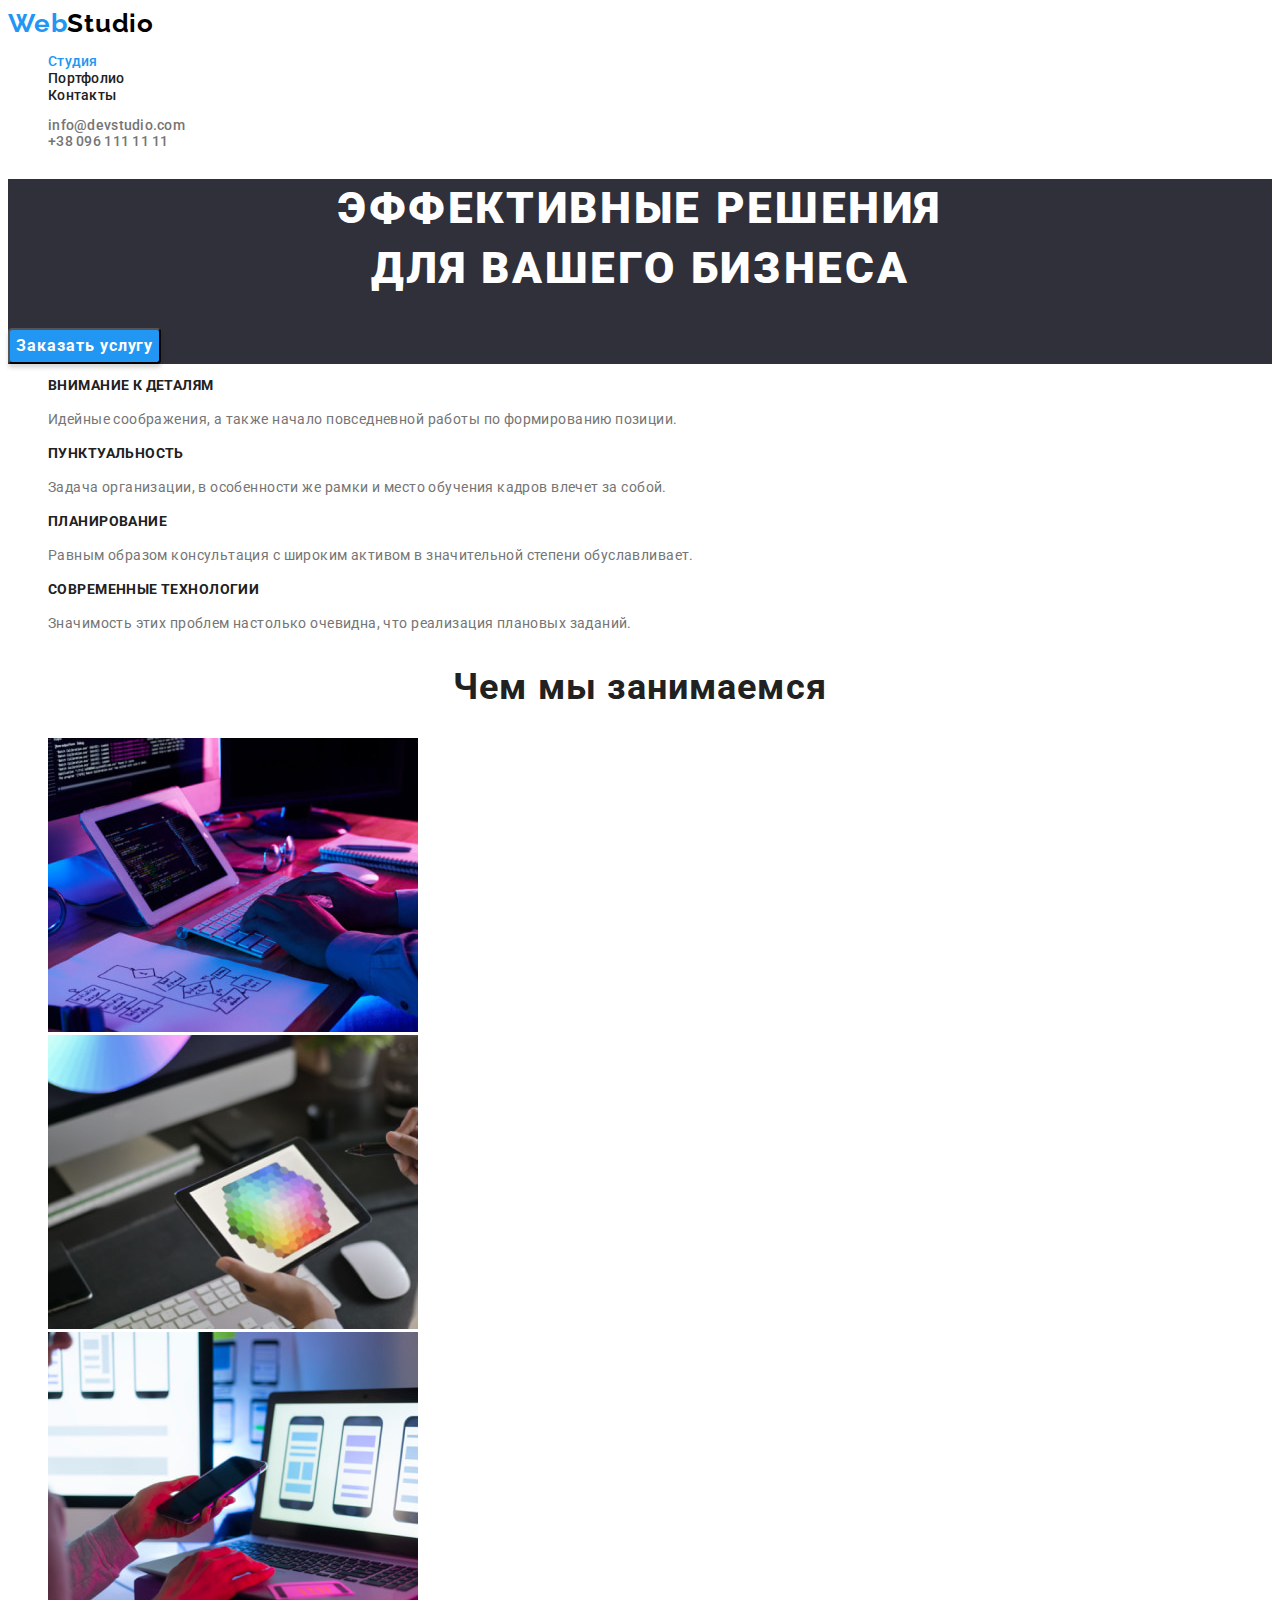
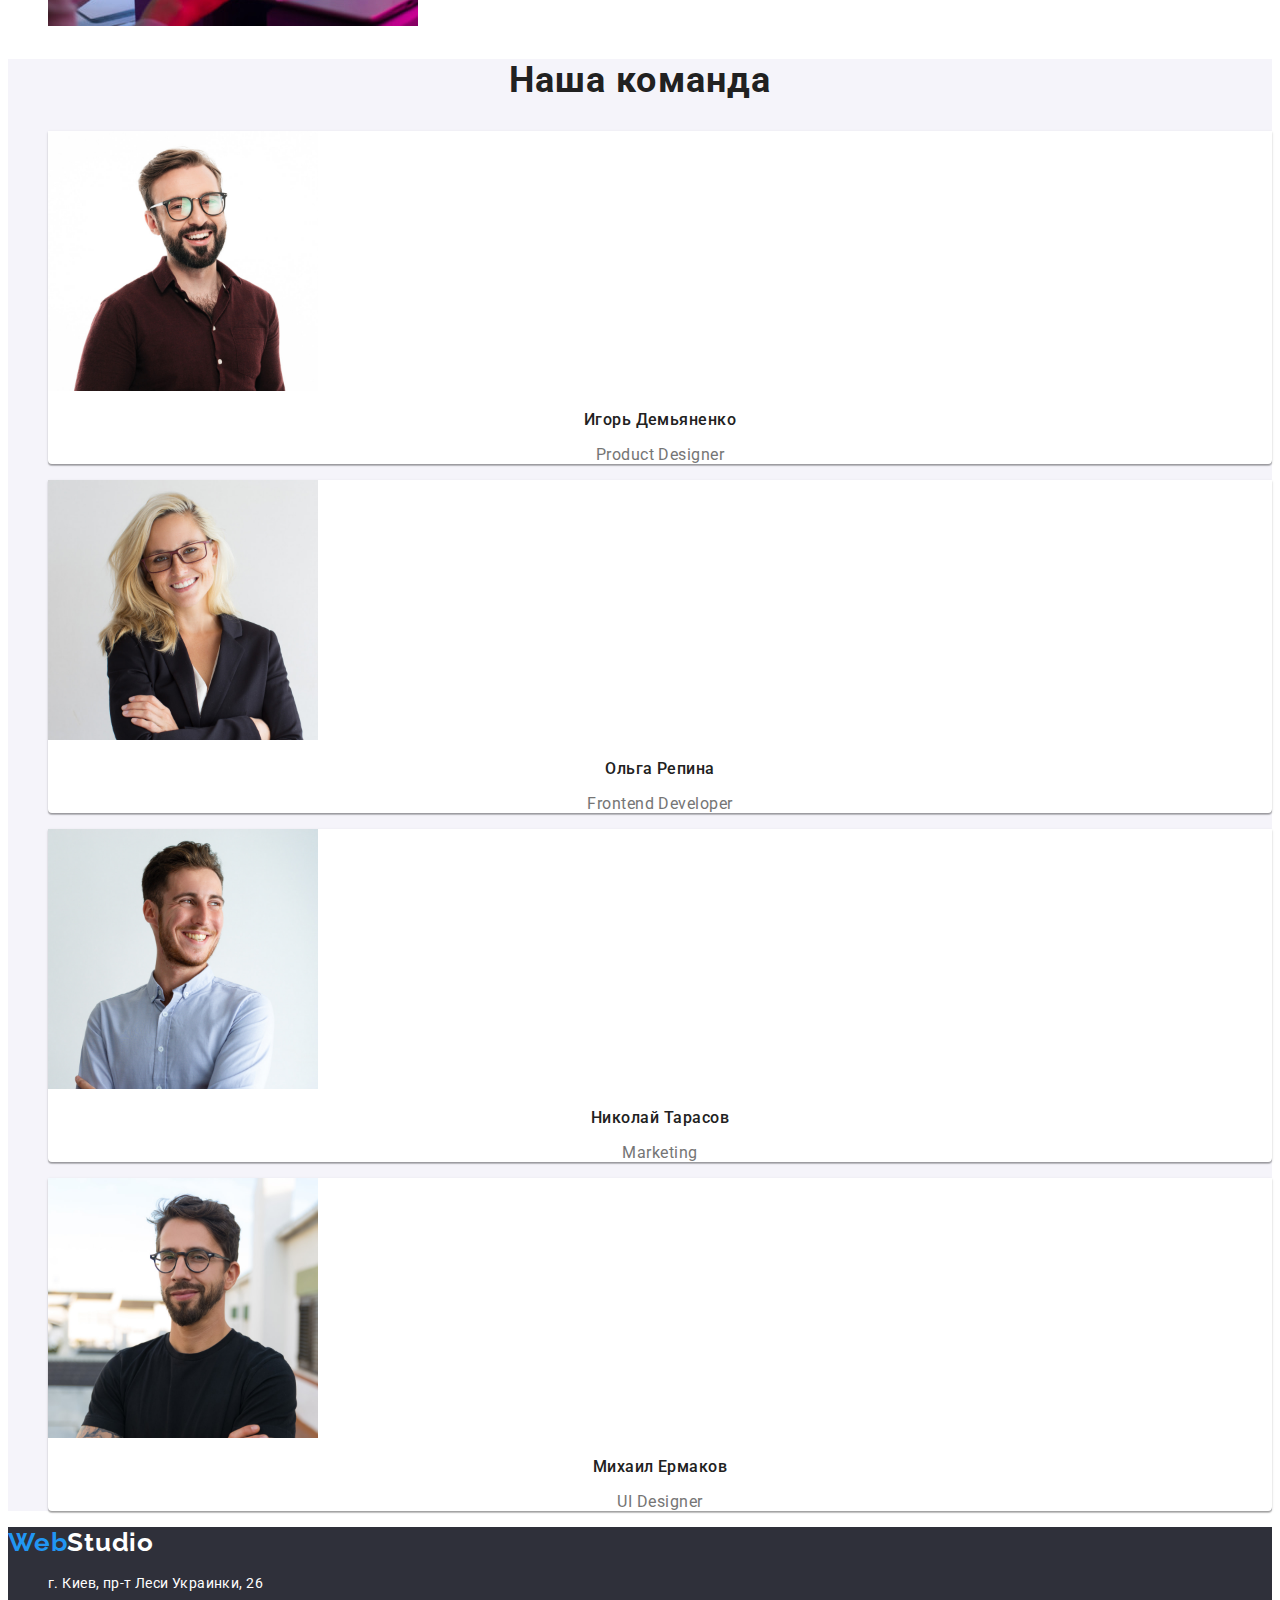
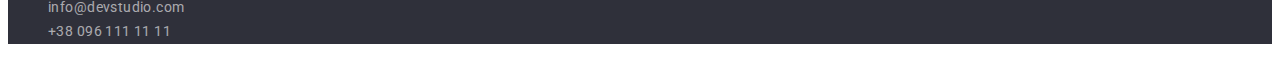
==== index.html @ be2baf66 "Додає файли проекта" ====
<!DOCTYPE html>
<html lang="ru">
<head>
    <meta charset="UTF-8">
    <meta http-equiv="X-UA-Compatible" content="IE=edge">
    <meta name="viewport" content="width=device-width, initial-scale=1.0">
    <link rel="preconnect" href="https://fonts.googleapis.com">
    <link rel="preconnect" href="https://fonts.gstatic.com" crossorigin>
    <link href="https://fonts.googleapis.com/css2?family=Raleway:wght@700&family=Roboto:wght@400;500;700;900&display=swap" rel="stylesheet">
    <link rel="stylesheet" href="./css/styles.css">
    <link rel="stylesheet" href="https://cdnjs.cloudflare.com/ajax/libs/modern-normalize/1.1.0/modern-normalize.min.css" integrity="sha512-wpPYUAdjBVSE4KJnH1VR1HeZfpl1ub8YT/NKx4PuQ5NmX2tKuGu6U/JRp5y+Y8XG2tV+wKQpNHVUX03MfMFn9Q==" crossorigin="anonymous" referrerpolicy="no-referrer" />

    <title lang="en">WebStudio</title>
    
</head>

<body class="body">
    <header class="header">
        <a class="link logo" href="./index.html" lang="en">Web<span class="logo-style">Studio</span></a>
        <nav class="nav">            
            <ul class="list nav-list">
                <li class="item"><a class="link nav-link current" href="./index.html">Студия</a></li>
                <li class="item"><a class="link nav-link" href="./portfolio.html">Портфолио</a></li>
                <li class="item"><a class="link nav-link" href="">Контакты</a></li>
            </ul>                
        </nav>
            <ul class="list header-contacts">
                <li><a class="link header-email" href="mailto:info@devstudio.com">info@devstudio.com</a></li>
                <li><a class="link header-phone" href="tel:+380961111111">+38 096 111 11 11</a></li>
            </ul>
    </header>

    <main>
            <section class="hero-section">
                <h1 class="hero-slogan">Эффективные решения <br> для вашего бизнеса</h1>
                <button class="btn" type="button">Заказать услугу</button>
            </section>
            
            <section class="features-section">
            
                <!-- Заголовок h2 раздела "Особенности" нужно скрыть-->
            
                <h2 class="features-title visually-hidden">Особенности</h2>
                <ul class="list features-list">
                    <li class="features-item">
                        <h3 class="features-subtitle">Внимание к деталям</h3>
                        <p class="features-text">Идейные соображения, а также начало повседневной работы по формированию позиции.</p>
                    </li>
                    <li class="features-item">
                        <h3 class="features-subtitle">Пунктуальность</h3>
                        <p class="features-text">Задача организации, в особенности же рамки и место обучения кадров влечет за собой.</p>
                    </li>
                    <li class="features-item">
                        <h3 class="features-subtitle">Планирование</h3>
                        <p class="features-text">Равным образом консультация с широким активом в значительной степени обуславливает.</p>
                    </li>
                    <li class="features-item">
                        <h3 class="features-subtitle">Современные технологии</h3>
                        <p class="features-text">Значимость этих проблем настолько очевидна, что реализация плановых заданий.</p>
                    </li>
                </ul>
            </section>
            
            <section class="activities-section">
                <h2 class="activities-title">Чем мы занимаемся</h2>
                <ul class="list activities-list">
                    <li class="activities-item"><img src="./images/activities/activity.jpg" alt="создание вебсайтов" width="370" height="294"></li>
                    <li class="activities-item"><img src="./images/activities/activity3.jpg" alt="услуги дизайна" width="370" height="294"></li>
                    <li class="activities-item"><img src="./images/activities/activity2.jpg" alt="разработка мобильных приложений" width="370" height="294"></li>
                </ul>
            
            </section>
            
            <section class="team-section">
                <h2 class="team-title">Наша команда</h2>
                <ul class="list team-list">
                    <li class="team-item">
                        <img class="team-item-img" src="./images/team/product-designer.jpg" alt="Игорь Демьяненко" width="270" height="260">
                        <h3 class="team-subtitle">Игорь Демьяненко</h3>
                        <p class="team-text" lang="en">Product Designer</p>
                    </li>
                    <li class="team-item">
                        <img class="team-item-img" src="./images/team/frontend-developer.jpg" alt="Ольга Репина" width="270" height="260">
                        <h3 class="team-subtitle">Ольга Репина</h3>
                        <p class="team-text" lang="en">Frontend Developer</p>
                    </li>
                    <li class="team-item">
                        <img class="team-item-img" src="./images/team/marketing.jpg" alt="Николай Тарасов" width="270" height="260">
                        <h3 class="team-subtitle">Николай Тарасов</h3>
                        <p class="team-text" lang="en">Marketing</p>
                    </li>
                    <li class="team-item">
                        <img class="team-item-img" src="./images/team/ui-designer.jpg" alt="Михаил Ермаков" width="270" height="260">
                        <h3 class="team-subtitle">Михаил Ермаков</h3>
                        <p class="team-text" lang="en">UI Designer</p>
                    </li>
                </ul>                
            </section>
    </main>
    <footer class="footer">
        <a class="link logo" href="./index.html" lang="en">Web<span class="logo-style-footer">Studio</span></a>
        <address class="footer-address">
            <ul class="list footer-list">
                <li>
                    <a class="link footer-address-map" href="https://goo.gl/maps/XeqfAgBL67WMoKfA7" target="_blank" rel="noopener nofollow">г. Киев, пр-т Леси Украинки, 26</a>
                </li>
                <li>
                    <a class="link footer-email" href="mailto:info@devstudio.com">info@devstudio.com</a>
                </li>
                <li>
                    <a class="link footer-phone" href="tel:+380961111111">+38 096 111 11 11</a>
                </li>
            </ul>
        </address>
    </footer>  
</body>
</html>
---- css/styles.css ----
:root {
    --main-font: 'Roboto', sans-serif;
    --secondary-font: 'Raleway', sans-serif;

    /* text-colors */
    --main-color: #212121;
    --secondary-color: #757575;
    --accent-color: #2196F3;
    --secondary-accent-color: #188CE8;
    --white-text-color: #FFFFFF;
    --black-text-color: #000000;

    /* background-colors */
    --main-bg-color: #FFFFFF;
    --secondary-bg-color: #F5F4FA;
    --dark-bg-color: #2F303A; 
}   

.body {
    font-family: var(--main-font);
    font-weight: 400;
    font-size: 14px;
    letter-spacing: 0.03em;
    color: var(--secondary-color);
    background-color: var(--white-text-color);
}

.link {
    text-decoration: none;
}

.list {
    list-style: none;
}
/* 
==========================
header-section
==========================
*/
.header {
    background: var(--main-bg-color);
}

.item {
    font-weight: 500;
    font-size: 14px;
    line-height: 16px;
    letter-spacing: 0.02em;
    color: var(--main-color)
}

.header-contacts {
    font-weight: 500;
    font-size: 14px;
    line-height: 1.14;
    letter-spacing: 0.02em;
    color: var(--secondary-color);
}

.logo {
    font-family: var(--secondary-font);
    font-weight: 700;
    font-size: 26px;
    line-height: 1.19;
    letter-spacing: 0.03em;
    color: var(--accent-color);
}

.logo-style {
    font-family: var(--secondary-font);
    font-weight: 700;
    font-size: 26px;
    line-height: 1.19;
    letter-spacing: 0.03em;
    color: var(--black-text-color);
}

.header-email,
.header-phone {
    color: currentColor;
}

.nav-link {
    font-weight: 500;
    font-size: 14px;
    line-height: 1.14;
    letter-spacing: 0.02em;
    color: currentColor;
}


.nav-list .nav-link:hover,
.nav-list .nav-link:focus {
    color: var(--accent-color);
}

.nav-list .nav-link:active {
    color: var(--accent-color);
}

.nav-list .nav-link.current {
    color: var(--accent-color);
}

.header-contacts .header-email:hover,
.header-contacts .header-email:focus {
    color: var(--accent-color);
}

.header-contacts .header-email:active {
    color: var(--accent-color);
}

.header-contacts .header-phone:hover,
.header-contacts .header-phone:focus {
    color: var(--accent-color);
}

.header-contacts .header-phone:active {
    color: var(--accent-color);
}

/* 
==========================
hero-section
==========================
*/

.hero-section {
    background-color: var(--dark-bg-color);
}

.hero-slogan {
    font-weight: 900;
    font-size: 44px;
    line-height: 1.36;
    text-align: center;
    letter-spacing: 0.06em;
    text-transform: uppercase;
    color: var(--white-text-color);
}

.btn {
    cursor: pointer;
    font-family: inherit;
    color: var(--white-text-color);
    background-color: var(--accent-color);
    box-shadow: 0px 4px 4px rgba(0, 0, 0, 0.15);
    border-radius: 4px;
    font-weight: 700;
    font-size: 16px;
    line-height: 1.88;
    display: flex;
    align-items: center;
    text-align: center;
    letter-spacing: 0.06em;  
}

.btn:hover {
    background-color: var(--secondary-accent-color);
    box-shadow: 0px 4px 4px rgba(0, 0, 0, 0.15);
    border-radius: 4px;    
}

/* 
==========================
features-section
==========================
*/

.visually-hidden {
    position: absolute;
    width: 1px;
    height: 1px;
    margin: -1px;
    border: 0;
    padding: 0;
    white-space: nowrap;
    clip-path: inset(100%);
    clip: rect(0 0 0 0);
    overflow: hidden;
    
  }


.features-subtitle {
    font-weight: 700;
    font-size: 14px;
    line-height: 1.14;
    letter-spacing: 0.03em;
    text-transform: uppercase;
    color: var(--main-color)
}

.features-text {
    line-height: 1.71;
    letter-spacing: 0.03em;
    color: var(--secondary-color)
}

/* 
==========================
activities-section
==========================
*/

.activities-title {
    font-weight: 700;
    font-size: 36px;
    line-height: 1.17;
    text-align: center;
    letter-spacing: 0.03em;
    color: var(--main-color);
}

/* 
==========================
team-section
==========================
*/

.team-section {
    background-color: var(--secondary-bg-color);
}
.team-title {
    font-weight: 700;
    font-size: 36px;
    line-height: 1.17;
    text-align: center;
    letter-spacing: 0.03em;
    color: var(--main-color);
}

.team-item {
    background-color: var(--main-bg-color);
    box-shadow: 0px 1px 3px rgba(0, 0, 0, 0.12), 0px 1px 1px rgba(0, 0, 0, 0.14), 0px 2px 1px rgba(0, 0, 0, 0.2);
    border-radius: 0px 0px 4px 4px;
}
.team-subtitle {
    font-weight: 500;
    font-size: 16px;
    line-height: 1.19;
    text-align: center;
    letter-spacing: 0.03em;
    color: var(--main-color);
}

.team-text {
    font-size: 16px;
    line-height: 1.19;
    text-align: center;
    letter-spacing: 0.03em;
    color: var(--secondary-color);
}

/* 
==========================
portfolio-section
==========================
*/

.filter-btn {
    cursor: pointer;
    color: var(--main-color);
    background-color: var(--secondary-bg-color);
    border-radius: 4px;
    font-family: 'Roboto';
    font-weight: 500;
    font-size: 16px;
    line-height: 1.62;
    text-align: center;
    letter-spacing: 0.03em;    
}

.filter-btn:hover,
.filter-btn:focus {
   background-color: var(--accent-color);
   color: var(--white-text-color);
}

.filter-btn:active {
    color: var(--white-text-color);
    background-color: var(--accent-color);
    
}

.portfolio-item {
    background-color: var(--main-bg-color);
    border: 1px solid #EEEEEE;
    box-sizing: border-box;
}

.portfolio-subtitle {
    font-weight: 700;
    font-size: 18px;
    line-height: 2.0;
    
    letter-spacing: 0.06em;
    color: var(--main-color)
}

.portfolio-text {
    font-size: 16px;
    line-height: 1.88;
    letter-spacing: 0.03em;
    color: var(--secondary-color);
}

/* 
==========================
footer
==========================
*/

.footer {
    background-color: var(--dark-bg-color);
}

.logo-style-footer {
    font-family: var(--secondary-font);
    font-weight: 700;
    font-size: 26px;
    line-height: 1.19;
    letter-spacing: 0.03em;
    color: var(--white-text-color);
}

.footer-address-map {
    font-style: normal;
    line-height: 1.71;
    letter-spacing: 0.03em;
    color: var(--white-text-color);  
}

.footer-email,
.footer-phone {
    font-style: normal;
    line-height: 1.71;
    letter-spacing: 0.03em;
    color: rgba(255, 255, 255, 0.6);
    
}

.footer-list .footer-address-map:hover,
.footer-list .footer-address-map:focus {
    color: var(--accent-color);
}

.footer-list .footer-email:hover,
.footer-list .footer-email:focus {
    color: var(--accent-color);
}

.footer-list .footer-phone:hover,
.footer-list .footer-phone:focus {
    color: var(--accent-color);
}
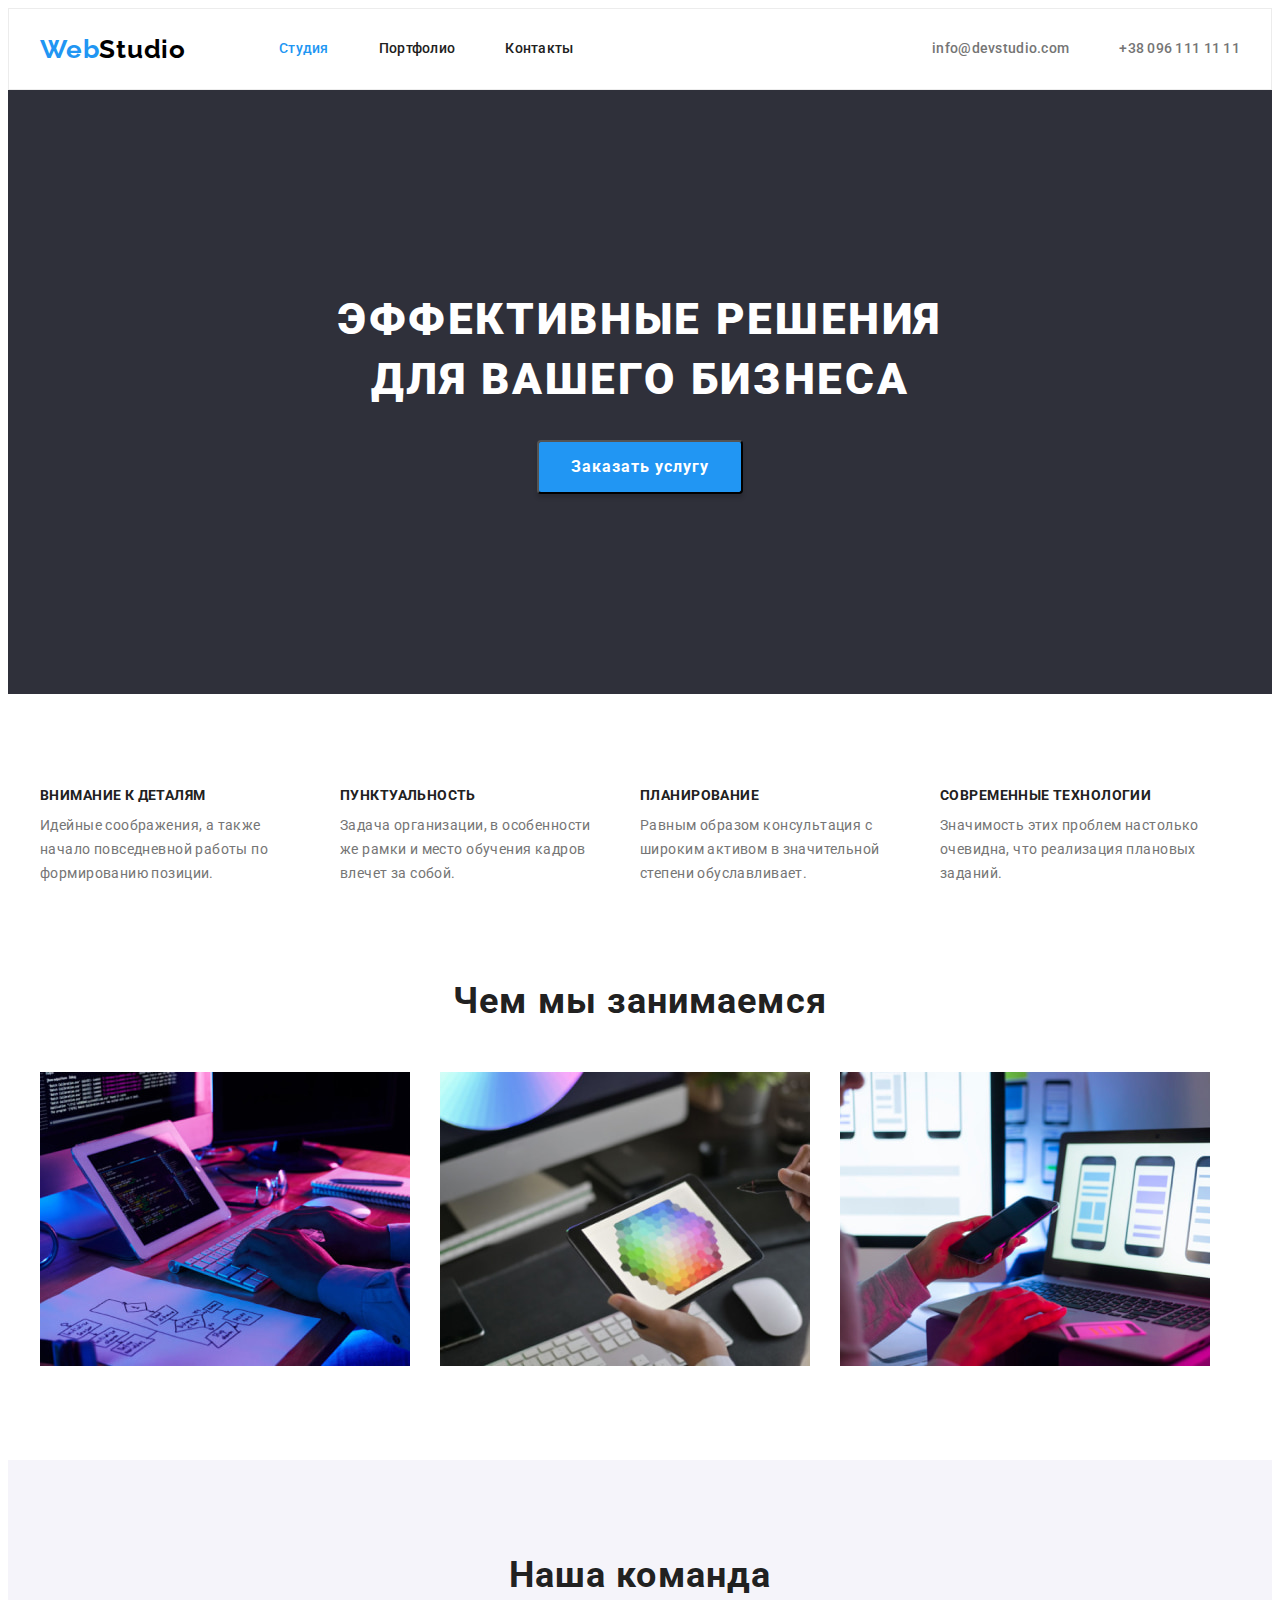
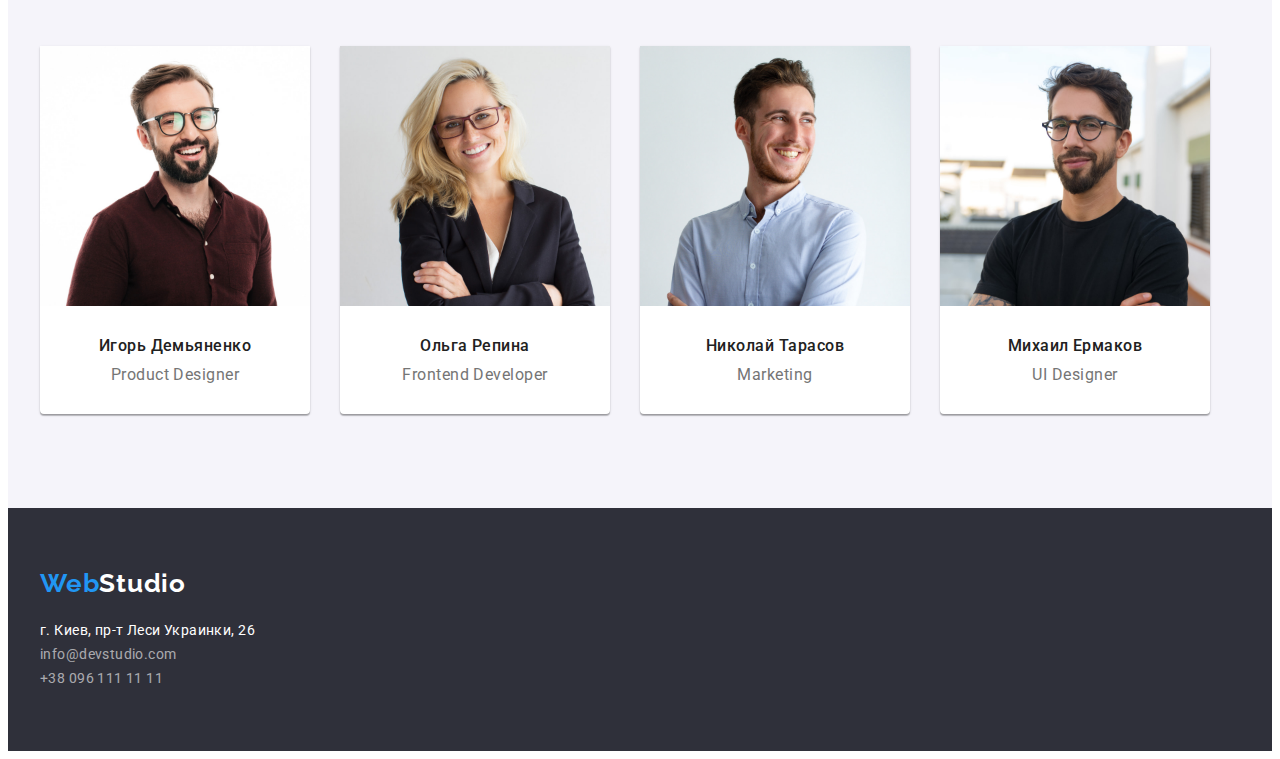
==== commit 10492224: "Додає стилі CSS в файл index.html" ====
--- a/index.html
+++ b/index.html
@@ -7,111 +7,123 @@
     <link rel="preconnect" href="https://fonts.googleapis.com">
     <link rel="preconnect" href="https://fonts.gstatic.com" crossorigin>
     <link href="https://fonts.googleapis.com/css2?family=Raleway:wght@700&family=Roboto:wght@400;500;700;900&display=swap" rel="stylesheet">
+    <link rel="stylesheet" href="https://cdnjs.cloudflare.com/ajax/libs/modern-normalize/1.1.0/modern-normalize.min.css" integrity="sha512-wpPYUAdjBVSE4KJnH1VR1HeZfpl1ub8YT/NKx4PuQ5NmX2tKuGu6U/JRp5y+Y8XG2tV+wKQpNHVUX03MfMFn9Q==" crossorigin="anonymous" referrerpolicy="no-referrer" />
     <link rel="stylesheet" href="./css/styles.css">
-    <link rel="stylesheet" href="https://cdnjs.cloudflare.com/ajax/libs/modern-normalize/1.1.0/modern-normalize.min.css" integrity="sha512-wpPYUAdjBVSE4KJnH1VR1HeZfpl1ub8YT/NKx4PuQ5NmX2tKuGu6U/JRp5y+Y8XG2tV+wKQpNHVUX03MfMFn9Q==" crossorigin="anonymous" referrerpolicy="no-referrer" />
-
+    
     <title lang="en">WebStudio</title>
     
 </head>
 
 <body class="body">
     <header class="header">
-        <a class="link logo" href="./index.html" lang="en">Web<span class="logo-style">Studio</span></a>
-        <nav class="nav">            
-            <ul class="list nav-list">
-                <li class="item"><a class="link nav-link current" href="./index.html">Студия</a></li>
-                <li class="item"><a class="link nav-link" href="./portfolio.html">Портфолио</a></li>
-                <li class="item"><a class="link nav-link" href="">Контакты</a></li>
-            </ul>                
-        </nav>
-            <ul class="list header-contacts">
-                <li><a class="link header-email" href="mailto:info@devstudio.com">info@devstudio.com</a></li>
-                <li><a class="link header-phone" href="tel:+380961111111">+38 096 111 11 11</a></li>
-            </ul>
+        <div class="container header-container">
+            <a class="link logo-header" href="./index.html" lang="en">Web<span class="logo-style-header">Studio</span></a>
+            <nav class="nav">            
+                <ul class="list nav-list">
+                    <li class="item"><a class="link nav-link current" href="./index.html">Студия</a></li>
+                    <li class="item"><a class="link nav-link" href="./portfolio.html">Портфолио</a></li>
+                    <li class="item"><a class="link nav-link" href="">Контакты</a></li>
+                </ul>                
+            </nav>
+                <ul class="list header-contacts">
+                    <li><a class="link header-email" href="mailto:info@devstudio.com">info@devstudio.com</a></li>
+                    <li><a class="link header-phone" href="tel:+380961111111">+38 096 111 11 11</a></li>
+                </ul>
+        </div>
     </header>
 
     <main>
             <section class="hero-section">
-                <h1 class="hero-slogan">Эффективные решения <br> для вашего бизнеса</h1>
-                <button class="btn" type="button">Заказать услугу</button>
+                <div class="container">
+                    <h1 class="hero-slogan">Эффективные решения <br> для вашего бизнеса</h1>
+                    <button class="btn" type="button">Заказать услугу</button>
+                </div>
+
             </section>
             
             <section class="features-section">
-            
-                <!-- Заголовок h2 раздела "Особенности" нужно скрыть-->
-            
-                <h2 class="features-title visually-hidden">Особенности</h2>
-                <ul class="list features-list">
-                    <li class="features-item">
-                        <h3 class="features-subtitle">Внимание к деталям</h3>
-                        <p class="features-text">Идейные соображения, а также начало повседневной работы по формированию позиции.</p>
-                    </li>
-                    <li class="features-item">
-                        <h3 class="features-subtitle">Пунктуальность</h3>
-                        <p class="features-text">Задача организации, в особенности же рамки и место обучения кадров влечет за собой.</p>
-                    </li>
-                    <li class="features-item">
-                        <h3 class="features-subtitle">Планирование</h3>
-                        <p class="features-text">Равным образом консультация с широким активом в значительной степени обуславливает.</p>
-                    </li>
-                    <li class="features-item">
-                        <h3 class="features-subtitle">Современные технологии</h3>
-                        <p class="features-text">Значимость этих проблем настолько очевидна, что реализация плановых заданий.</p>
-                    </li>
-                </ul>
+                <div class="container">
+                    <!-- Заголовок h2 раздела "Особенности" нужно скрыть-->
+                
+                    <h2 class="features-title visually-hidden">Особенности</h2>
+                    <ul class="list features-list">
+                        <li class="features-item">
+                            <h3 class="features-subtitle">Внимание к деталям</h3>
+                            <p class="features-text">Идейные соображения, а также начало повседневной работы по формированию позиции.</p>
+                        </li>
+                        <li class="features-item">
+                            <h3 class="features-subtitle">Пунктуальность</h3>
+                            <p class="features-text">Задача организации, в особенности же рамки и место обучения кадров влечет за собой.</p>
+                        </li>
+                        <li class="features-item">
+                            <h3 class="features-subtitle">Планирование</h3>
+                            <p class="features-text">Равным образом консультация с широким активом в значительной степени обуславливает.</p>
+                        </li>
+                        <li class="features-item">
+                            <h3 class="features-subtitle">Современные технологии</h3>
+                            <p class="features-text">Значимость этих проблем настолько очевидна, что реализация плановых заданий.</p>
+                        </li>
+                    </ul>
+                </div>
+
             </section>
             
             <section class="activities-section">
-                <h2 class="activities-title">Чем мы занимаемся</h2>
-                <ul class="list activities-list">
-                    <li class="activities-item"><img src="./images/activities/activity.jpg" alt="создание вебсайтов" width="370" height="294"></li>
-                    <li class="activities-item"><img src="./images/activities/activity3.jpg" alt="услуги дизайна" width="370" height="294"></li>
-                    <li class="activities-item"><img src="./images/activities/activity2.jpg" alt="разработка мобильных приложений" width="370" height="294"></li>
-                </ul>
-            
+                <div class="container">
+                    <h2 class="activities-title">Чем мы занимаемся</h2>
+                    <ul class="list activities-list">
+                        <li class="activities-item"><img src="./images/activities/activity.jpg" alt="создание вебсайтов" width="370" height="294"></li>
+                        <li class="activities-item"><img src="./images/activities/activity3.jpg" alt="услуги дизайна" width="370" height="294"></li>
+                        <li class="activities-item"><img src="./images/activities/activity2.jpg" alt="разработка мобильных приложений" width="370" height="294"></li>
+                    </ul>
+                </div>        
             </section>
             
             <section class="team-section">
-                <h2 class="team-title">Наша команда</h2>
-                <ul class="list team-list">
-                    <li class="team-item">
-                        <img class="team-item-img" src="./images/team/product-designer.jpg" alt="Игорь Демьяненко" width="270" height="260">
-                        <h3 class="team-subtitle">Игорь Демьяненко</h3>
-                        <p class="team-text" lang="en">Product Designer</p>
-                    </li>
-                    <li class="team-item">
-                        <img class="team-item-img" src="./images/team/frontend-developer.jpg" alt="Ольга Репина" width="270" height="260">
-                        <h3 class="team-subtitle">Ольга Репина</h3>
-                        <p class="team-text" lang="en">Frontend Developer</p>
-                    </li>
-                    <li class="team-item">
-                        <img class="team-item-img" src="./images/team/marketing.jpg" alt="Николай Тарасов" width="270" height="260">
-                        <h3 class="team-subtitle">Николай Тарасов</h3>
-                        <p class="team-text" lang="en">Marketing</p>
-                    </li>
-                    <li class="team-item">
-                        <img class="team-item-img" src="./images/team/ui-designer.jpg" alt="Михаил Ермаков" width="270" height="260">
-                        <h3 class="team-subtitle">Михаил Ермаков</h3>
-                        <p class="team-text" lang="en">UI Designer</p>
-                    </li>
-                </ul>                
+                <div class="container">
+                    <h2 class="team-title">Наша команда</h2>
+                    <ul class="list team-list">
+                        <li class="team-item">
+                            <img class="team-item-img" src="./images/team/product-designer.jpg" alt="Игорь Демьяненко" width="270" height="260">
+                            <h3 class="team-subtitle">Игорь Демьяненко</h3>
+                            <p class="team-text" lang="en">Product Designer</p>
+                        </li>
+                        <li class="team-item">
+                            <img class="team-item-img" src="./images/team/frontend-developer.jpg" alt="Ольга Репина" width="270" height="260">
+                            <h3 class="team-subtitle">Ольга Репина</h3>
+                            <p class="team-text" lang="en">Frontend Developer</p>
+                        </li>
+                        <li class="team-item">
+                            <img class="team-item-img" src="./images/team/marketing.jpg" alt="Николай Тарасов" width="270" height="260">
+                            <h3 class="team-subtitle">Николай Тарасов</h3>
+                            <p class="team-text" lang="en">Marketing</p>
+                        </li>
+                        <li class="team-item">
+                            <img class="team-item-img" src="./images/team/ui-designer.jpg" alt="Михаил Ермаков" width="270" height="260">
+                            <h3 class="team-subtitle">Михаил Ермаков</h3>
+                            <p class="team-text" lang="en">UI Designer</p>
+                        </li>
+                    </ul>     
+                </div>
             </section>
     </main>
     <footer class="footer">
-        <a class="link logo" href="./index.html" lang="en">Web<span class="logo-style-footer">Studio</span></a>
-        <address class="footer-address">
-            <ul class="list footer-list">
-                <li>
-                    <a class="link footer-address-map" href="https://goo.gl/maps/XeqfAgBL67WMoKfA7" target="_blank" rel="noopener nofollow">г. Киев, пр-т Леси Украинки, 26</a>
-                </li>
-                <li>
-                    <a class="link footer-email" href="mailto:info@devstudio.com">info@devstudio.com</a>
-                </li>
-                <li>
-                    <a class="link footer-phone" href="tel:+380961111111">+38 096 111 11 11</a>
-                </li>
-            </ul>
-        </address>
+        <div class="container">
+            <a class="link logo-footer" href="./index.html" lang="en">Web<span class="logo-style-footer">Studio</span></a>
+            <address class="footer-address">
+                <ul class="list footer-list">
+                    <li>
+                        <a class="link footer-address-map" href="https://goo.gl/maps/XeqfAgBL67WMoKfA7" target="_blank" rel="noopener nofollow">г. Киев, пр-т Леси Украинки, 26</a>
+                    </li>
+                    <li>
+                        <a class="link footer-email" href="mailto:info@devstudio.com">info@devstudio.com</a>
+                    </li>
+                    <li>
+                        <a class="link footer-phone" href="tel:+380961111111">+38 096 111 11 11</a>
+                    </li>
+                </ul>
+            </address>
+        </div>
     </footer>  
 </body>
 </html>
--- a/css/styles.css
+++ b/css/styles.css
@@ -13,8 +13,8 @@
     /* background-colors */
     --main-bg-color: #FFFFFF;
     --secondary-bg-color: #F5F4FA;
-    --dark-bg-color: #2F303A; 
-}   
+    --dark-bg-color: #2F303A;
+   }   
 
 .body {
     font-family: var(--main-font);
@@ -25,12 +25,31 @@
     background-color: var(--white-text-color);
 }
 
+h1,h2,h3,h4,h5,h6,p {
+    margin: 0;
+}
+
+.container {
+    /* outline: 1px solid red; */
+    width: 1200px;
+
+    padding-left: 15px;
+    padding-right: 15px;
+
+    margin-left: auto;
+    margin-right: auto;
+}
+
+
+
 .link {
     text-decoration: none;
 }
 
 .list {
     list-style: none;
+    margin: 0;
+    padding: 0;
 }
 /* 
 ==========================
@@ -38,15 +57,65 @@
 ==========================
 */
 .header {
+    height: 80px;
     background: var(--main-bg-color);
+    border: 1px solid #ECECEC;
+}
+
+.header-container {
+    display: flex;
+    align-items: center;
+}
+
+
+.logo-header {
+    font-family: var(--secondary-font);
+    font-weight: 700;
+    font-size: 26px;
+    line-height: 1.19;
+    letter-spacing: 0.03em;
+    color: var(--accent-color);
+    margin-right: 93px;
+}
+
+
+.logo-style-header {
+    font-family: var(--secondary-font);
+    font-weight: 700;
+    font-size: 26px;
+    line-height: 1.19;
+    letter-spacing: 0.03em;
+    color: var(--black-text-color);
+}
+
+
+.nav-list {
+    display: flex;
+    align-items: center;
 }
 
 .item {
     font-weight: 500;
     font-size: 14px;
-    line-height: 16px;
+    line-height: 1.14;
     letter-spacing: 0.02em;
-    color: var(--main-color)
+    color: var(--main-color);      
+}
+
+.item:last-child {
+    margin-right: 0;
+}
+
+.nav-link {
+    font-weight: 500;
+    font-size: 14px;
+    line-height: 1.14;
+    letter-spacing: 0.02em;
+    color: currentColor;
+    margin-right: 50px;
+    padding-top: 32px;
+    padding-bottom: 32px;
+    display: block;
 }
 
 .header-contacts {
@@ -55,39 +124,21 @@
     line-height: 1.14;
     letter-spacing: 0.02em;
     color: var(--secondary-color);
-}
-
-.logo {
-    font-family: var(--secondary-font);
-    font-weight: 700;
-    font-size: 26px;
-    line-height: 1.19;
-    letter-spacing: 0.03em;
-    color: var(--accent-color);
-}
-
-.logo-style {
-    font-family: var(--secondary-font);
-    font-weight: 700;
-    font-size: 26px;
-    line-height: 1.19;
-    letter-spacing: 0.03em;
-    color: var(--black-text-color);
-}
-
-.header-email,
+    margin-top: 32px;
+    margin-bottom: 32px;
+    margin-left: auto;
+    display: flex;
+}
+
+.header-email {
+    color: currentColor;
+    margin-right: 50px;
+}
 .header-phone {
     color: currentColor;
-}
-
-.nav-link {
-    font-weight: 500;
-    font-size: 14px;
-    line-height: 1.14;
-    letter-spacing: 0.02em;
-    color: currentColor;
-}
-
+    padding-top: 32px;
+    padding-bottom: 32px; 
+}
 
 .nav-list .nav-link:hover,
 .nav-list .nav-link:focus {
@@ -128,6 +179,8 @@
 
 .hero-section {
     background-color: var(--dark-bg-color);
+    padding-top: 200px;
+    padding-bottom: 200px;
 }
 
 .hero-slogan {
@@ -138,6 +191,7 @@
     letter-spacing: 0.06em;
     text-transform: uppercase;
     color: var(--white-text-color);
+    margin-bottom: 30px;
 }
 
 .btn {
@@ -150,10 +204,16 @@
     font-weight: 700;
     font-size: 16px;
     line-height: 1.88;
-    display: flex;
+    min-width: 200px;
+    min-height: 50px;
+    max-width: 240px;
+    display: block;
     align-items: center;
     text-align: center;
-    letter-spacing: 0.06em;  
+    letter-spacing: 0.06em;
+    padding: 10px 32px;
+    margin-left: auto;
+    margin-right: auto;
 }
 
 .btn:hover {
@@ -182,14 +242,30 @@
     
   }
 
-
+.features-list {
+    display: flex;
+    padding-top: 94px;
+    padding-bottom: 94px;
+    
+}
+
+.features-item {
+    width: 270px;
+    margin-right: 30px;
+}
+
+.features-item:last-child {
+    margin-right: 0;
+}
+  
 .features-subtitle {
     font-weight: 700;
     font-size: 14px;
     line-height: 1.14;
     letter-spacing: 0.03em;
     text-transform: uppercase;
-    color: var(--main-color)
+    color: var(--main-color);
+    margin-bottom: 10px;
 }
 
 .features-text {
@@ -204,6 +280,7 @@
 ==========================
 */
 
+
 .activities-title {
     font-weight: 700;
     font-size: 36px;
@@ -211,6 +288,24 @@
     text-align: center;
     letter-spacing: 0.03em;
     color: var(--main-color);
+    margin-bottom: 50px;
+}
+
+.activities-list {
+    display: flex;
+    margin-bottom: 94px;
+}
+
+.activities-item {
+    margin-right: 30px;
+}
+
+.activities-item:last-child {
+    margin-right: 0;
+}
+
+img {
+    display: block;
 }
 
 /* 
@@ -221,6 +316,7 @@
 
 .team-section {
     background-color: var(--secondary-bg-color);
+    padding-bottom: 94px;
 }
 .team-title {
     font-weight: 700;
@@ -229,13 +325,30 @@
     text-align: center;
     letter-spacing: 0.03em;
     color: var(--main-color);
+    padding-top: 94px;
+    padding-bottom: 50px;
+}
+
+.team-list {
+    display: flex;
 }
 
 .team-item {
     background-color: var(--main-bg-color);
     box-shadow: 0px 1px 3px rgba(0, 0, 0, 0.12), 0px 1px 1px rgba(0, 0, 0, 0.14), 0px 2px 1px rgba(0, 0, 0, 0.2);
     border-radius: 0px 0px 4px 4px;
-}
+    margin-right: 30px;
+    padding-bottom: 30px;
+}
+
+.team-item:last-child {
+    margin-right: 0;
+}
+
+.team-item-img {
+    margin-bottom: 30px;
+}
+
 .team-subtitle {
     font-weight: 500;
     font-size: 16px;
@@ -243,6 +356,7 @@
     text-align: center;
     letter-spacing: 0.03em;
     color: var(--main-color);
+    margin-bottom: 10px;
 }
 
 .team-text {
@@ -314,6 +428,20 @@
 
 .footer {
     background-color: var(--dark-bg-color);
+    padding-top: 60px;
+    padding-bottom: 60px;
+}
+
+.logo-footer {
+    font-family: var(--secondary-font);
+    font-weight: 700;
+    font-size: 26px;
+    line-height: 1.19;
+    letter-spacing: 0.03em;
+    color: var(--accent-color);
+    margin-right: auto;
+    margin-bottom: 20px;
+    display: block;
 }
 
 .logo-style-footer {
@@ -329,16 +457,25 @@
     font-style: normal;
     line-height: 1.71;
     letter-spacing: 0.03em;
-    color: var(--white-text-color);  
-}
-
-.footer-email,
+    color: var(--white-text-color);
+    margin-bottom: 9px;
+}
+
+.footer-email {
+    font-style: normal;
+    line-height: 1.71;
+    letter-spacing: 0.03em;
+    color: rgba(255, 255, 255, 0.6);
+    margin-bottom: 9px;
+    margin-right: auto;
+}
+
 .footer-phone {
     font-style: normal;
     line-height: 1.71;
     letter-spacing: 0.03em;
     color: rgba(255, 255, 255, 0.6);
-    
+    margin-right: auto;
 }
 
 .footer-list .footer-address-map:hover,
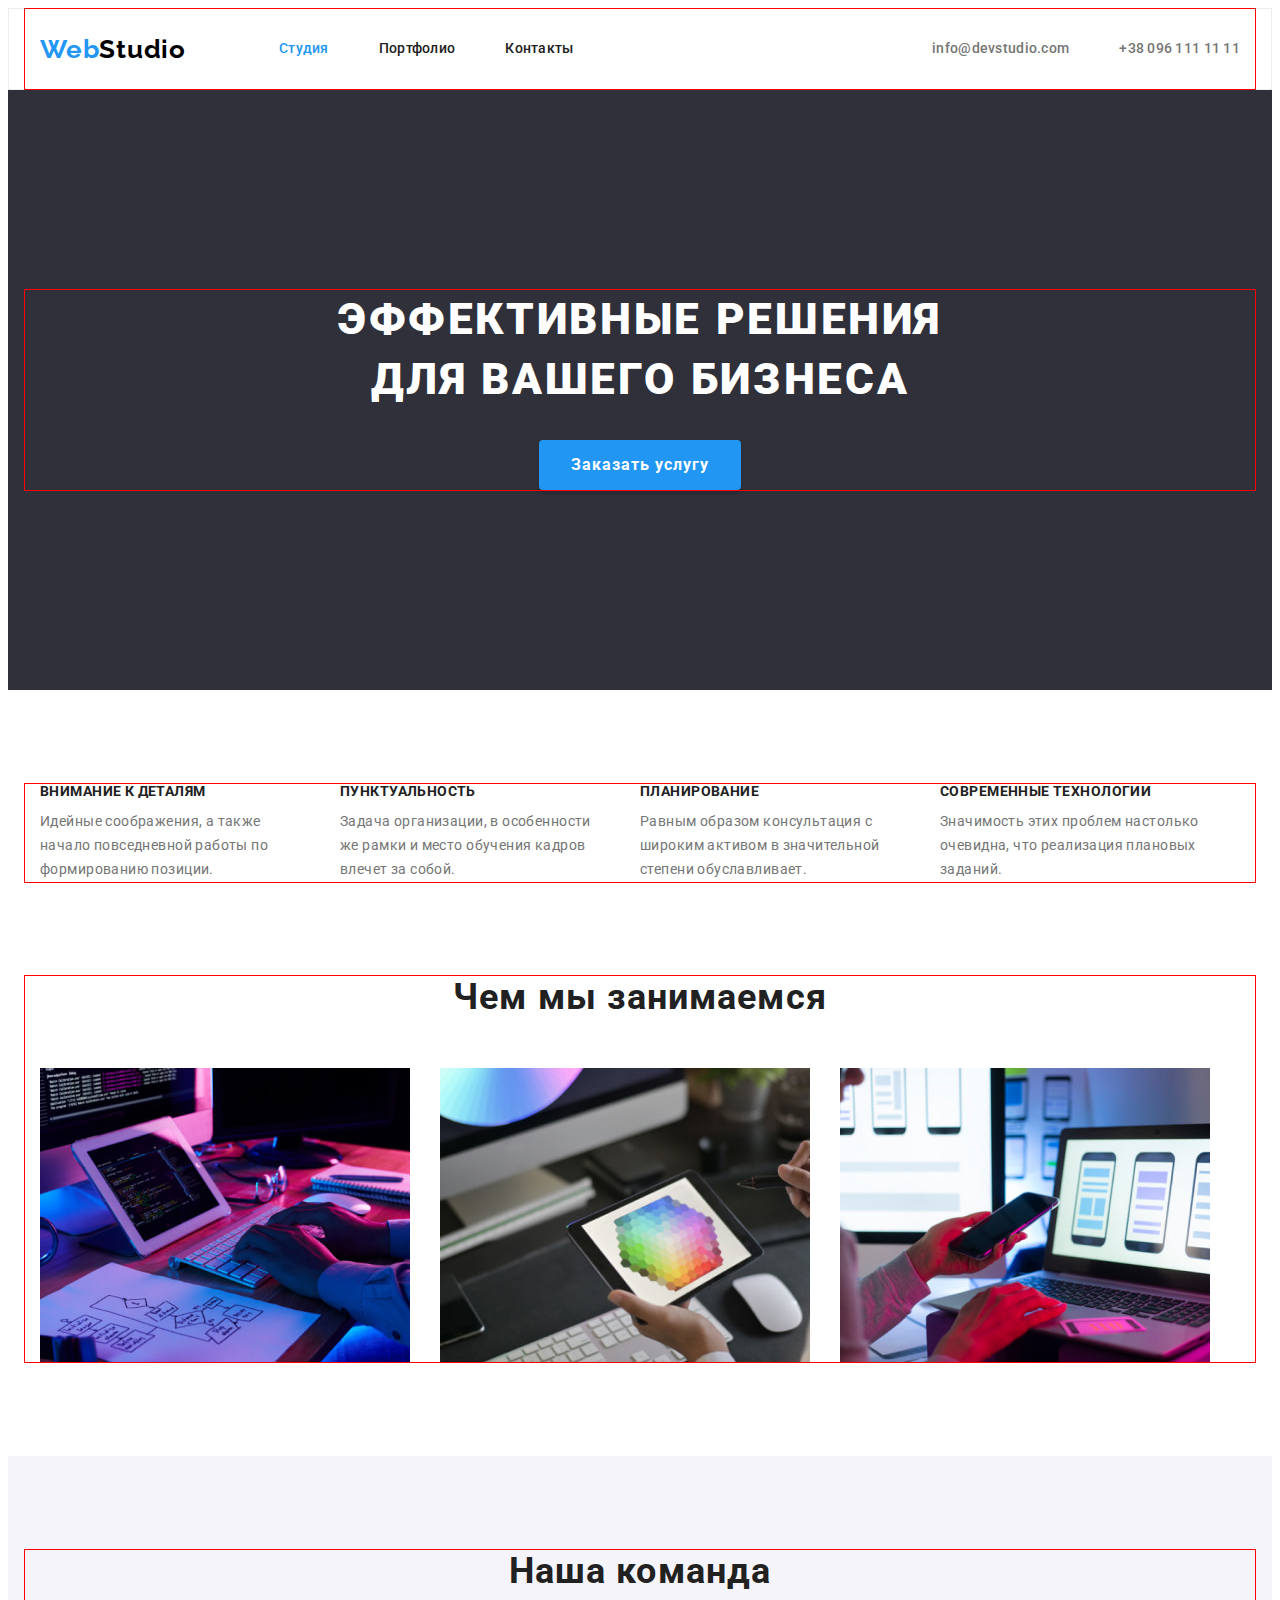
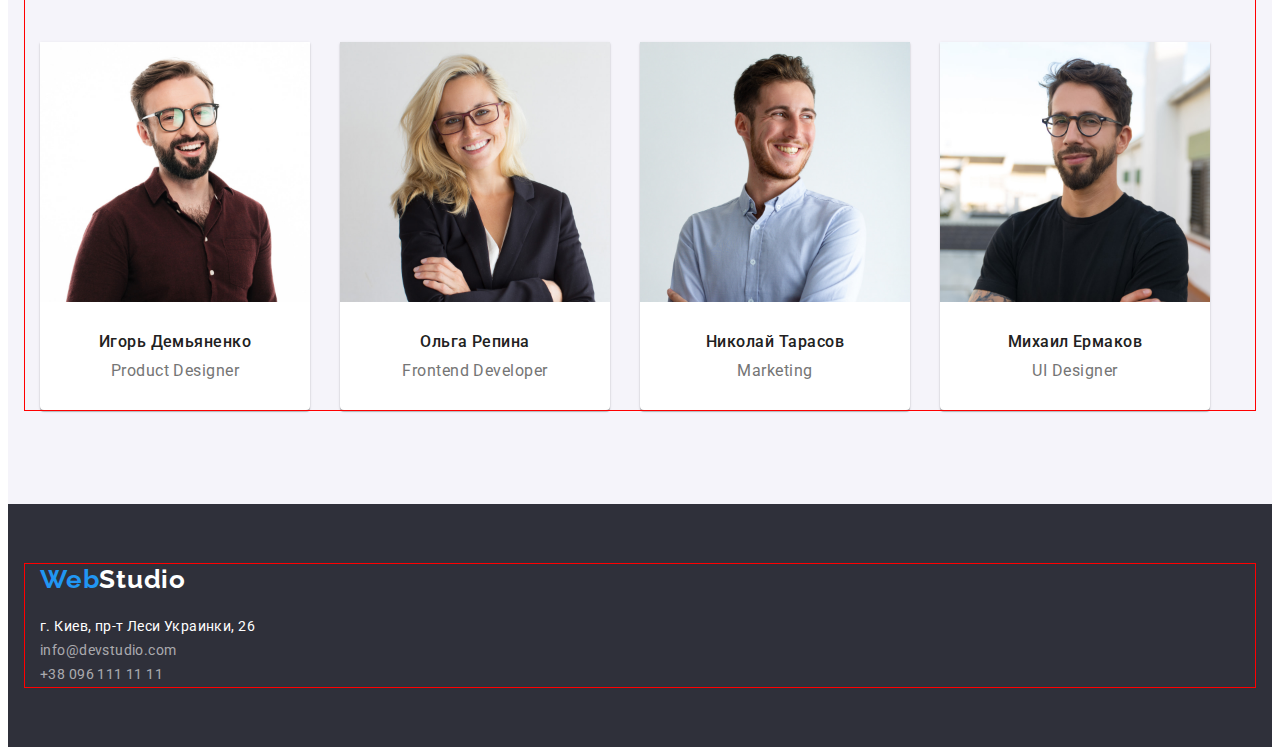
==== commit d8571403: "Додає стилі CSS в файл portfolio.html" ====
--- a/index.html
+++ b/index.html
@@ -41,7 +41,7 @@
 
             </section>
             
-            <section class="features-section">
+            <section class="features-section section">
                 <div class="container">
                     <!-- Заголовок h2 раздела "Особенности" нужно скрыть-->
                 
@@ -68,7 +68,7 @@
 
             </section>
             
-            <section class="activities-section">
+            <section class="activities-section section">
                 <div class="container">
                     <h2 class="activities-title">Чем мы занимаемся</h2>
                     <ul class="list activities-list">
@@ -79,7 +79,7 @@
                 </div>        
             </section>
             
-            <section class="team-section">
+            <section class="team-section section">
                 <div class="container">
                     <h2 class="team-title">Наша команда</h2>
                     <ul class="list team-list">
--- a/css/styles.css
+++ b/css/styles.css
@@ -30,7 +30,7 @@
 }
 
 .container {
-    /* outline: 1px solid red; */
+    outline: 1px solid red;
     width: 1200px;
 
     padding-left: 15px;
@@ -39,8 +39,6 @@
     margin-left: auto;
     margin-right: auto;
 }
-
-
 
 .link {
     text-decoration: none;
@@ -51,11 +49,18 @@
     margin: 0;
     padding: 0;
 }
+
+.section {
+    padding-top: 94px;
+    padding-bottom: 94px;
+}
+
 /* 
 ==========================
 header-section
 ==========================
 */
+
 .header {
     height: 80px;
     background: var(--main-bg-color);
@@ -67,7 +72,6 @@
     align-items: center;
 }
 
-
 .logo-header {
     font-family: var(--secondary-font);
     font-weight: 700;
@@ -78,7 +82,6 @@
     margin-right: 93px;
 }
 
-
 .logo-style-header {
     font-family: var(--secondary-font);
     font-weight: 700;
@@ -87,7 +90,6 @@
     letter-spacing: 0.03em;
     color: var(--black-text-color);
 }
-
 
 .nav-list {
     display: flex;
@@ -206,7 +208,6 @@
     line-height: 1.88;
     min-width: 200px;
     min-height: 50px;
-    max-width: 240px;
     display: block;
     align-items: center;
     text-align: center;
@@ -214,6 +215,7 @@
     padding: 10px 32px;
     margin-left: auto;
     margin-right: auto;
+    border: none;
 }
 
 .btn:hover {
@@ -239,14 +241,14 @@
     clip-path: inset(100%);
     clip: rect(0 0 0 0);
     overflow: hidden;
-    
-  }
+}
+
+  .features-section {
+      padding-bottom: 0;
+}
 
 .features-list {
     display: flex;
-    padding-top: 94px;
-    padding-bottom: 94px;
-    
 }
 
 .features-item {
@@ -293,7 +295,6 @@
 
 .activities-list {
     display: flex;
-    margin-bottom: 94px;
 }
 
 .activities-item {
@@ -316,8 +317,8 @@
 
 .team-section {
     background-color: var(--secondary-bg-color);
-    padding-bottom: 94px;
-}
+}
+
 .team-title {
     font-weight: 700;
     font-size: 36px;
@@ -325,7 +326,6 @@
     text-align: center;
     letter-spacing: 0.03em;
     color: var(--main-color);
-    padding-top: 94px;
     padding-bottom: 50px;
 }
 
@@ -369,22 +369,101 @@
 
 /* 
 ==========================
+footer
+==========================
+*/
+
+.footer {
+    background-color: var(--dark-bg-color);
+    padding-top: 60px;
+    padding-bottom: 60px;
+}
+
+.logo-footer {
+    font-family: var(--secondary-font);
+    font-weight: 700;
+    font-size: 26px;
+    line-height: 1.19;
+    letter-spacing: 0.03em;
+    color: var(--accent-color);
+    margin-right: auto;
+    margin-bottom: 20px;
+    display: block;
+}
+
+.logo-style-footer {
+    font-family: var(--secondary-font);
+    font-weight: 700;
+    font-size: 26px;
+    line-height: 1.19;
+    letter-spacing: 0.03em;
+    color: var(--white-text-color);
+}
+
+.footer-address-map {
+    font-style: normal;
+    line-height: 1.71;
+    letter-spacing: 0.03em;
+    color: var(--white-text-color);
+    margin-bottom: 9px;
+}
+
+.footer-email {
+    font-style: normal;
+    line-height: 1.71;
+    letter-spacing: 0.03em;
+    color: rgba(255, 255, 255, 0.6);
+    margin-bottom: 9px;
+    margin-right: auto;
+}
+
+.footer-phone {
+    font-style: normal;
+    line-height: 1.71;
+    letter-spacing: 0.03em;
+    color: rgba(255, 255, 255, 0.6);
+    margin-right: auto;
+}
+
+.footer-list .footer-address-map:hover,
+.footer-list .footer-address-map:focus {
+    color: var(--accent-color);
+}
+
+.footer-list .footer-email:hover,
+.footer-list .footer-email:focus {
+    color: var(--accent-color);
+}
+
+.footer-list .footer-phone:hover,
+.footer-list .footer-phone:focus {
+    color: var(--accent-color);
+}
+
+/* 
+==========================
 portfolio-section
 ==========================
 */
 
+.portfolio-section {
+    margin-top: 94px;
+    margin-bottom: 94px;
+}
+
 .filter-btn {
-    cursor: pointer;
-    color: var(--main-color);
-    background-color: var(--secondary-bg-color);
-    border-radius: 4px;
-    font-family: 'Roboto';
     font-weight: 500;
     font-size: 16px;
     line-height: 1.62;
     text-align: center;
-    letter-spacing: 0.03em;    
-}
+    letter-spacing: 0.03em;
+    color: var(--main-color);
+    background-color: var(--secondary-bg-color);
+    padding: 6px 22px;
+    border: 0;
+    border-radius: 4px;
+    cursor: pointer;
+    }
 
 .filter-btn:hover,
 .filter-btn:focus {
@@ -395,13 +474,28 @@
 .filter-btn:active {
     color: var(--white-text-color);
     background-color: var(--accent-color);
-    
-}
-
-.portfolio-item {
+}
+
+.portfolio-list {
+    display: flex;
+    flex-wrap: wrap;
+    justify-content: space-between;
+}
+
+.border-item {
     background-color: var(--main-bg-color);
     border: 1px solid #EEEEEE;
-    box-sizing: border-box;
+    border-top: none;
+    padding-top: 20px;
+}
+
+.portfolio-item {
+    margin-bottom: 30px;
+    width: 370px;
+}
+
+.portfolio-item:nth-child(n + 7) {
+    margin-bottom: 0;
 }
 
 .portfolio-subtitle {
@@ -410,7 +504,10 @@
     line-height: 2.0;
     
     letter-spacing: 0.06em;
-    color: var(--main-color)
+    color: var(--main-color);
+    padding-left: 24px;
+    margin-bottom: 4px;
+    width: 370px;
 }
 
 .portfolio-text {
@@ -418,77 +515,21 @@
     line-height: 1.88;
     letter-spacing: 0.03em;
     color: var(--secondary-color);
-}
-
-/* 
-==========================
-footer
-==========================
-*/
-
-.footer {
-    background-color: var(--dark-bg-color);
-    padding-top: 60px;
-    padding-bottom: 60px;
-}
-
-.logo-footer {
-    font-family: var(--secondary-font);
-    font-weight: 700;
-    font-size: 26px;
-    line-height: 1.19;
-    letter-spacing: 0.03em;
-    color: var(--accent-color);
-    margin-right: auto;
-    margin-bottom: 20px;
-    display: block;
-}
-
-.logo-style-footer {
-    font-family: var(--secondary-font);
-    font-weight: 700;
-    font-size: 26px;
-    line-height: 1.19;
-    letter-spacing: 0.03em;
-    color: var(--white-text-color);
-}
-
-.footer-address-map {
-    font-style: normal;
-    line-height: 1.71;
-    letter-spacing: 0.03em;
-    color: var(--white-text-color);
-    margin-bottom: 9px;
-}
-
-.footer-email {
-    font-style: normal;
-    line-height: 1.71;
-    letter-spacing: 0.03em;
-    color: rgba(255, 255, 255, 0.6);
-    margin-bottom: 9px;
-    margin-right: auto;
-}
-
-.footer-phone {
-    font-style: normal;
-    line-height: 1.71;
-    letter-spacing: 0.03em;
-    color: rgba(255, 255, 255, 0.6);
-    margin-right: auto;
-}
-
-.footer-list .footer-address-map:hover,
-.footer-list .footer-address-map:focus {
-    color: var(--accent-color);
-}
-
-.footer-list .footer-email:hover,
-.footer-list .footer-email:focus {
-    color: var(--accent-color);
-}
-
-.footer-list .footer-phone:hover,
-.footer-list .footer-phone:focus {
-    color: var(--accent-color);
+    padding-left: 24px;
+    padding-bottom: 20px;
+}
+
+.filter-list {
+    display: flex;
+    align-items: center;
+    justify-content: center;
+    margin-bottom: 34px;
+}
+
+.filter-item {
+    margin-right: 8px;
+}
+
+.filter-item:last-child {
+    margin-right: 0;
 }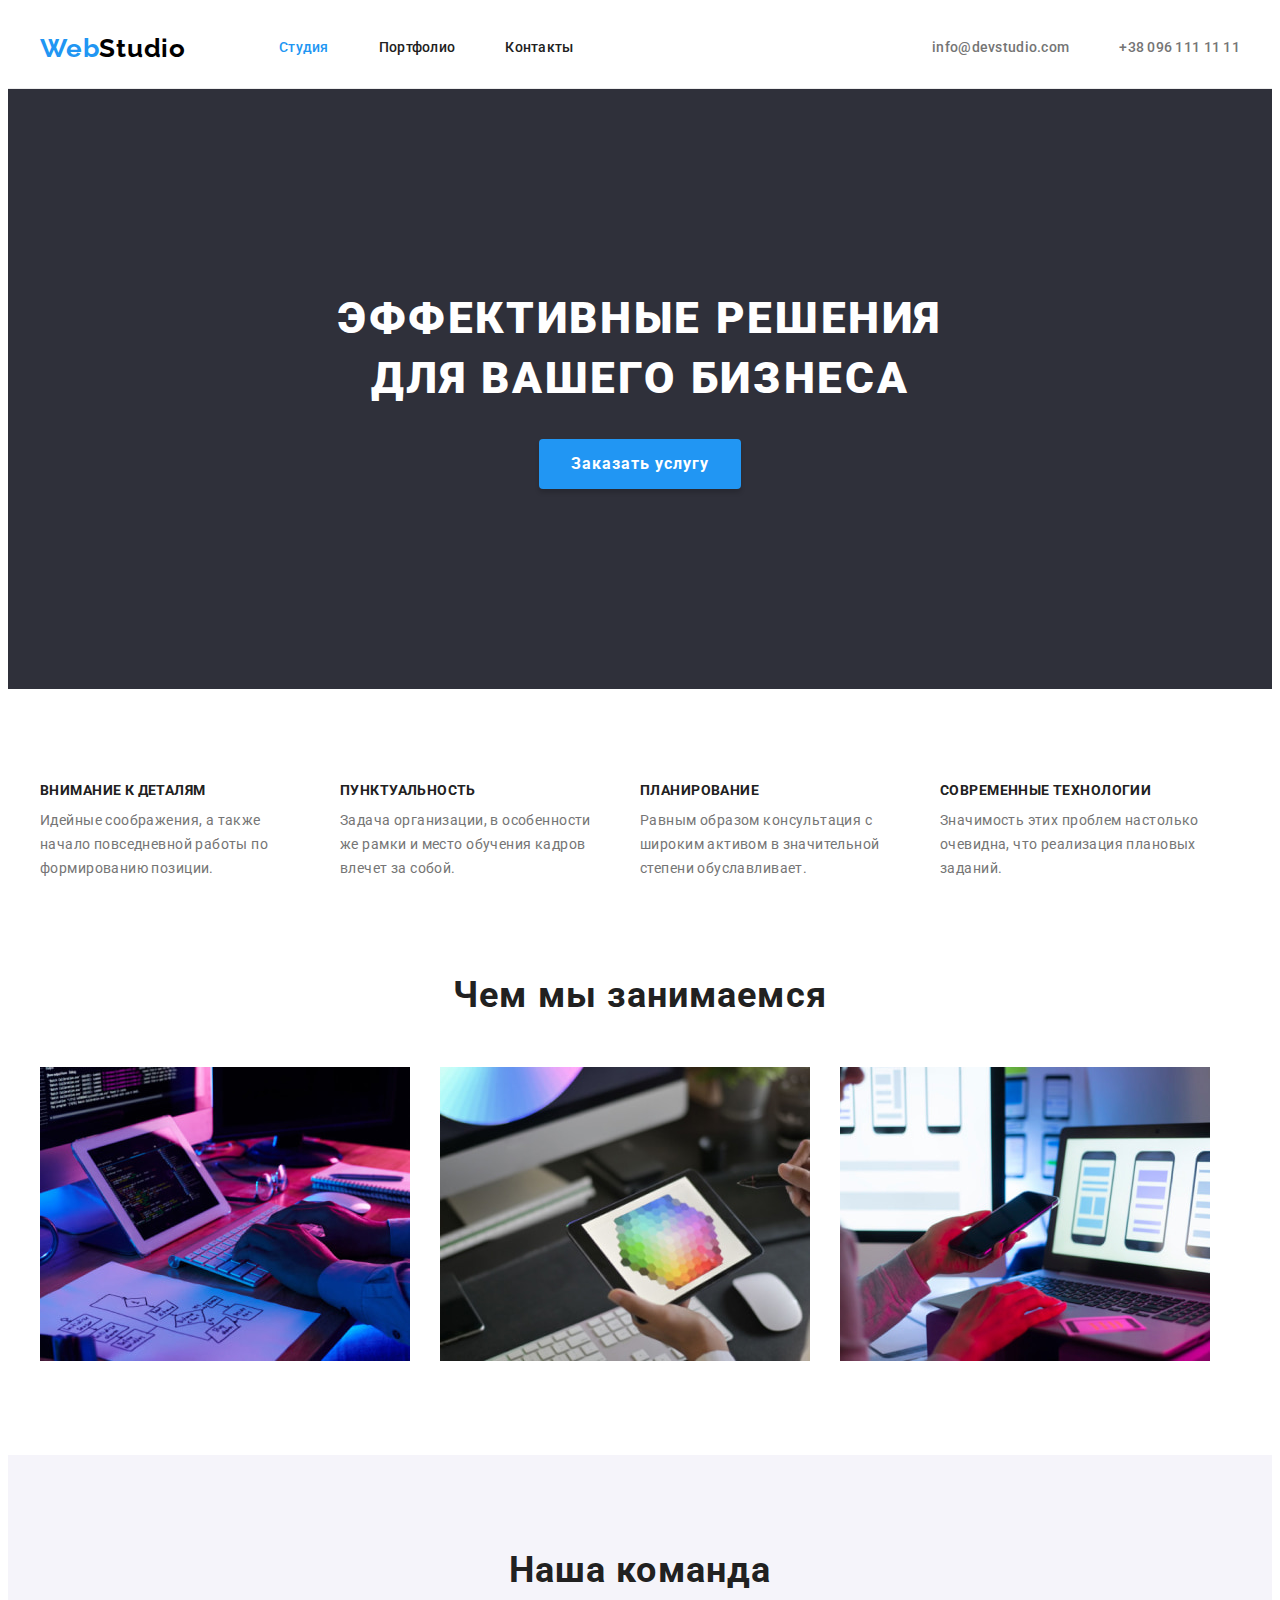
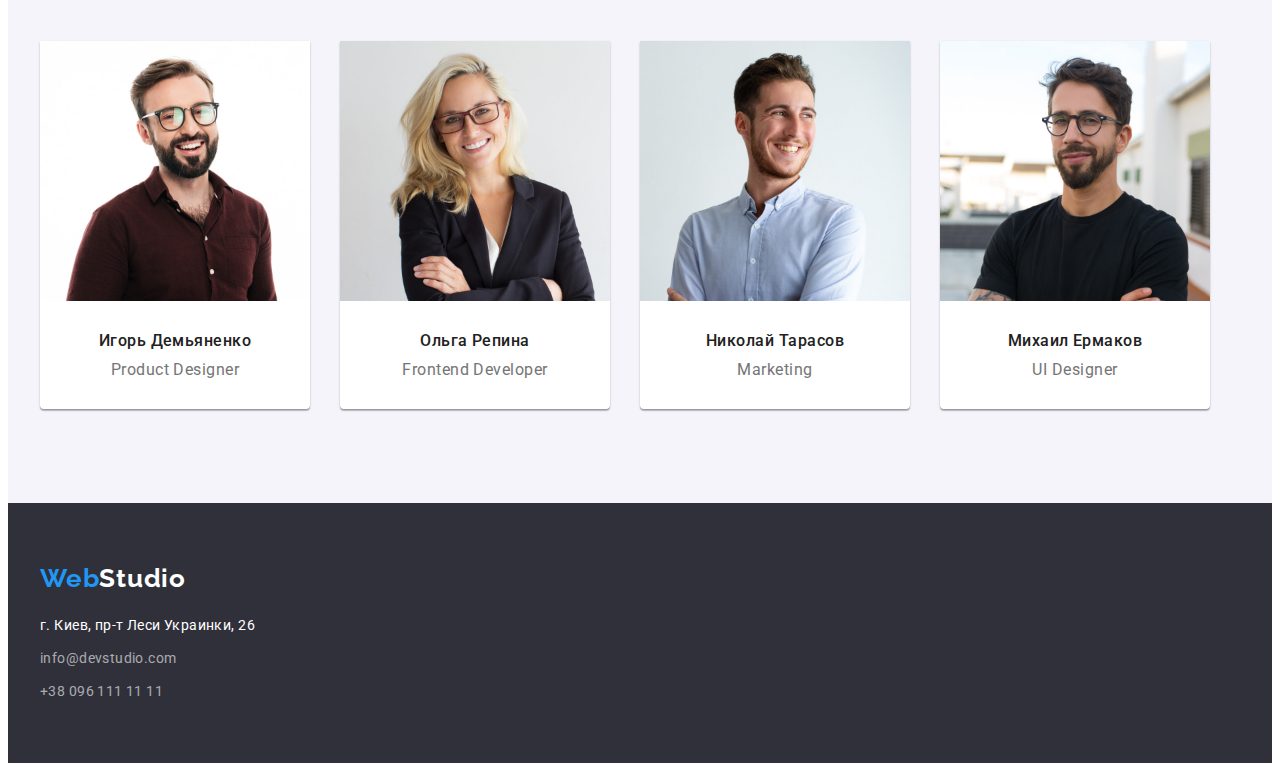
==== commit 3d457315: "Додає стилі CSS" ====
--- a/index.html
+++ b/index.html
@@ -26,8 +26,8 @@
                 </ul>                
             </nav>
                 <ul class="list header-contacts">
-                    <li><a class="link header-email" href="mailto:info@devstudio.com">info@devstudio.com</a></li>
-                    <li><a class="link header-phone" href="tel:+380961111111">+38 096 111 11 11</a></li>
+                    <li class="header-email-item"><a class="link header-email" href="mailto:info@devstudio.com">info@devstudio.com</a></li>
+                    <li class="header-phone-item"><a class="link header-phone" href="tel:+380961111111">+38 096 111 11 11</a></li>
                 </ul>
         </div>
     </header>
@@ -85,23 +85,27 @@
                     <ul class="list team-list">
                         <li class="team-item">
                             <img class="team-item-img" src="./images/team/product-designer.jpg" alt="Игорь Демьяненко" width="270" height="260">
-                            <h3 class="team-subtitle">Игорь Демьяненко</h3>
-                            <p class="team-text" lang="en">Product Designer</p>
+                            <div class="team-item-text"><h3 class="team-subtitle">Игорь Демьяненко</h3>
+                                <p class="team-text" lang="en">Product Designer</p>
+                            </div>
                         </li>
                         <li class="team-item">
                             <img class="team-item-img" src="./images/team/frontend-developer.jpg" alt="Ольга Репина" width="270" height="260">
-                            <h3 class="team-subtitle">Ольга Репина</h3>
-                            <p class="team-text" lang="en">Frontend Developer</p>
+                            <div class="team-item-text"><h3 class="team-subtitle">Ольга Репина</h3>
+                                <p class="team-text" lang="en">Frontend Developer</p>
+                            </div>
                         </li>
                         <li class="team-item">
                             <img class="team-item-img" src="./images/team/marketing.jpg" alt="Николай Тарасов" width="270" height="260">
-                            <h3 class="team-subtitle">Николай Тарасов</h3>
-                            <p class="team-text" lang="en">Marketing</p>
+                            <div class="team-item-text"><h3 class="team-subtitle">Николай Тарасов</h3>
+                                <p class="team-text" lang="en">Marketing</p>
+                            </div>
                         </li>
                         <li class="team-item">
                             <img class="team-item-img" src="./images/team/ui-designer.jpg" alt="Михаил Ермаков" width="270" height="260">
-                            <h3 class="team-subtitle">Михаил Ермаков</h3>
-                            <p class="team-text" lang="en">UI Designer</p>
+                            <div class="team-item-text"><h3 class="team-subtitle">Михаил Ермаков</h3>
+                                <p class="team-text" lang="en">UI Designer</p>
+                            </div>
                         </li>
                     </ul>     
                 </div>
@@ -112,13 +116,13 @@
             <a class="link logo-footer" href="./index.html" lang="en">Web<span class="logo-style-footer">Studio</span></a>
             <address class="footer-address">
                 <ul class="list footer-list">
-                    <li>
+                    <li class="footer-item">
                         <a class="link footer-address-map" href="https://goo.gl/maps/XeqfAgBL67WMoKfA7" target="_blank" rel="noopener nofollow">г. Киев, пр-т Леси Украинки, 26</a>
                     </li>
-                    <li>
+                    <li class="footer-item">
                         <a class="link footer-email" href="mailto:info@devstudio.com">info@devstudio.com</a>
                     </li>
-                    <li>
+                    <li class="footer-item">
                         <a class="link footer-phone" href="tel:+380961111111">+38 096 111 11 11</a>
                     </li>
                 </ul>
--- a/css/styles.css
+++ b/css/styles.css
@@ -14,6 +14,9 @@
     --main-bg-color: #FFFFFF;
     --secondary-bg-color: #F5F4FA;
     --dark-bg-color: #2F303A;
+
+    /* border colors */
+    --main-border-color: #ECECEC;
    }   
 
 .body {
@@ -22,7 +25,7 @@
     font-size: 14px;
     letter-spacing: 0.03em;
     color: var(--secondary-color);
-    background-color: var(--white-text-color);
+    background-color: var(--main-bg-color);
 }
 
 h1,h2,h3,h4,h5,h6,p {
@@ -30,7 +33,7 @@
 }
 
 .container {
-    outline: 1px solid red;
+    /* outline: 1px solid red; */
     width: 1200px;
 
     padding-left: 15px;
@@ -62,9 +65,7 @@
 */
 
 .header {
-    height: 80px;
-    background: var(--main-bg-color);
-    border: 1px solid #ECECEC;
+    border-bottom: 1px solid var(--main-border-color);
 }
 
 .header-container {
@@ -93,7 +94,6 @@
 
 .nav-list {
     display: flex;
-    align-items: center;
 }
 
 .item {
@@ -101,7 +101,8 @@
     font-size: 14px;
     line-height: 1.14;
     letter-spacing: 0.02em;
-    color: var(--main-color);      
+    color: var(--main-color);
+    margin-right: 50px;   
 }
 
 .item:last-child {
@@ -114,7 +115,6 @@
     line-height: 1.14;
     letter-spacing: 0.02em;
     color: currentColor;
-    margin-right: 50px;
     padding-top: 32px;
     padding-bottom: 32px;
     display: block;
@@ -126,16 +126,18 @@
     line-height: 1.14;
     letter-spacing: 0.02em;
     color: var(--secondary-color);
-    margin-top: 32px;
-    margin-bottom: 32px;
     margin-left: auto;
     display: flex;
 }
 
 .header-email {
     color: currentColor;
+}
+
+.header-email-item {
     margin-right: 50px;
 }
+
 .header-phone {
     color: currentColor;
     padding-top: 32px;
@@ -326,7 +328,7 @@
     text-align: center;
     letter-spacing: 0.03em;
     color: var(--main-color);
-    padding-bottom: 50px;
+    margin-bottom: 50px;
 }
 
 .team-list {
@@ -338,15 +340,15 @@
     box-shadow: 0px 1px 3px rgba(0, 0, 0, 0.12), 0px 1px 1px rgba(0, 0, 0, 0.14), 0px 2px 1px rgba(0, 0, 0, 0.2);
     border-radius: 0px 0px 4px 4px;
     margin-right: 30px;
-    padding-bottom: 30px;
 }
 
 .team-item:last-child {
     margin-right: 0;
 }
 
-.team-item-img {
-    margin-bottom: 30px;
+.team-item-text {
+    padding-top: 30px;
+    padding-bottom: 30px;
 }
 
 .team-subtitle {
@@ -386,7 +388,6 @@
     line-height: 1.19;
     letter-spacing: 0.03em;
     color: var(--accent-color);
-    margin-right: auto;
     margin-bottom: 20px;
     display: block;
 }
@@ -398,6 +399,14 @@
     line-height: 1.19;
     letter-spacing: 0.03em;
     color: var(--white-text-color);
+}
+
+.footer-item {
+    margin-bottom: 9px;
+}
+
+.footer-item:last-child {
+    margin-bottom: 0;
 }
 
 .footer-address-map {
@@ -447,8 +456,8 @@
 */
 
 .portfolio-section {
-    margin-top: 94px;
-    margin-bottom: 94px;
+    padding-top: 94px;
+    padding-bottom: 94px;
 }
 
 .filter-btn {
@@ -479,7 +488,6 @@
 .portfolio-list {
     display: flex;
     flex-wrap: wrap;
-    justify-content: space-between;
 }
 
 .border-item {
@@ -491,11 +499,16 @@
 
 .portfolio-item {
     margin-bottom: 30px;
+    margin-right: 30px;
     width: 370px;
 }
 
 .portfolio-item:nth-child(n + 7) {
     margin-bottom: 0;
+}
+
+.portfolio-item:nth-child(3n + 3) {
+    margin-right: 0;
 }
 
 .portfolio-subtitle {
@@ -521,9 +534,8 @@
 
 .filter-list {
     display: flex;
-    align-items: center;
     justify-content: center;
-    margin-bottom: 34px;
+    margin-bottom: 50px;
 }
 
 .filter-item {
